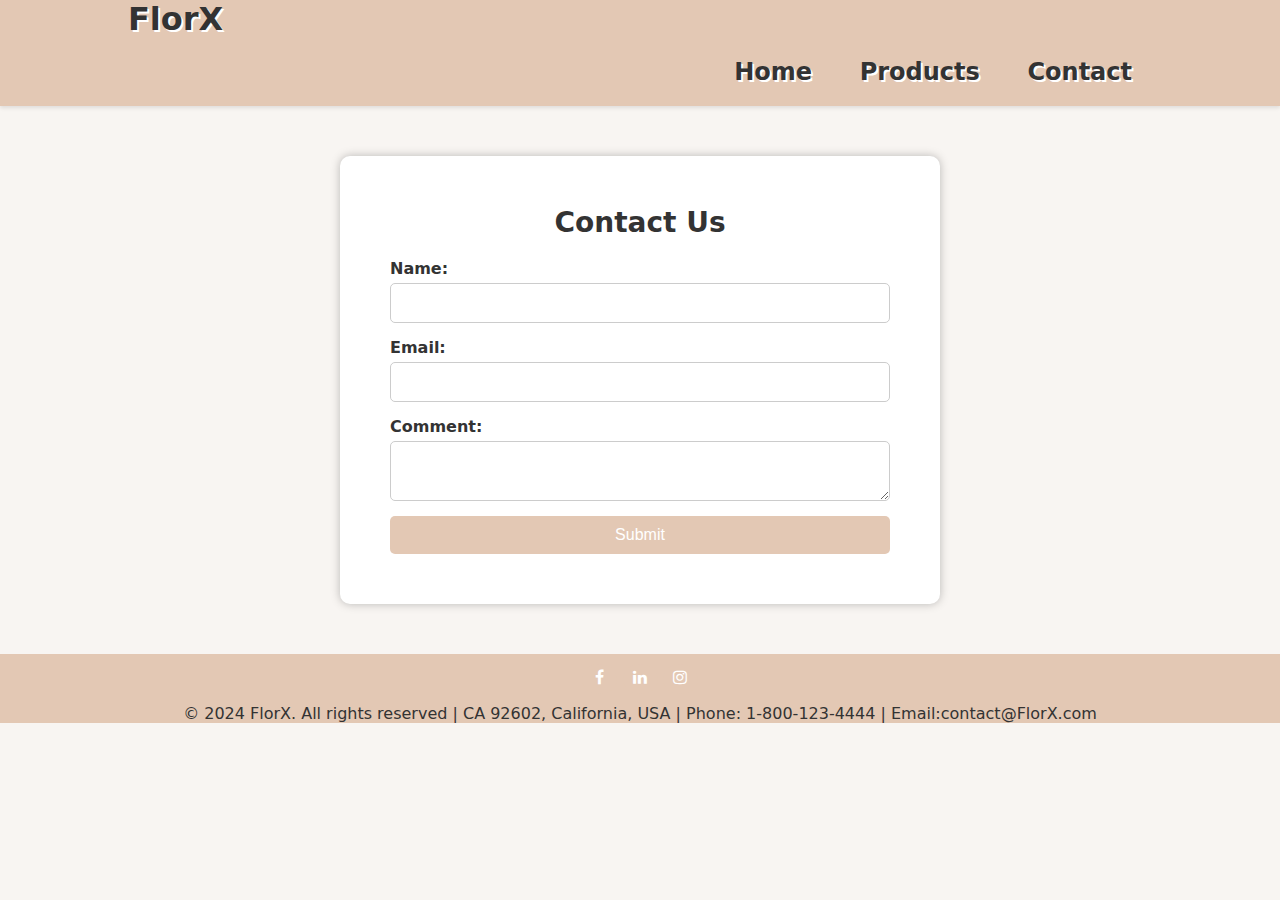
==== contact.html @ 0324256b "first commit" ====
<!DOCTYPE html>
<html>

<head>
  <meta charset="utf-8">
  <meta name="viewport" content="width=device-width">
  <title>Contact</title>
  <link href="style.css" rel="stylesheet" type="text/css" />
  <link rel="stylesheet" href="https://cdnjs.cloudflare.com/ajax/libs/font-awesome/4.7.0/css/font-awesome.min.css">
</head>

<body>
  <header>
    <div class="menu-toggle">
      <i class="fa fa-bars" onClick="clickMenu()"></i>
    </div>
    <nav>
      <div class="container">
        <h1 class="logo">FlorX</h1>
        <ul id="nav-links">
          <li><a href="index.html">Home</a></li>
          <li><a href="products.html">Products</a></li>
          <li><a href="contact.html">Contact</a></li>
        </ul>
      </div>
    </nav>
  </header>

  <section id="contact">
    <h2>Contact Us</h2>
    <form action="submit.php" method="post">
      <label for="name">Name:</label>
      <input type="text" id="name" name="name" required>

      <label for="email">Email:</label>
      <input type="email" id="email" name="email" required>

      <label for="comment">Comment:</label>
      <textarea id="comment" name="comment"></textarea>

      <button type="submit">Submit</button>
    </form>
  </section>

  <footer class="footer">
    <a href="https://www.facebook.com" class="fa fa-facebook" aria-label="facebook link"></a>
    <a href="https://www.linkedin.com" class="fa fa-linkedin" aria-label="linkedin link"></a>
    <a href="https://www.instagram.com" class="fa fa-instagram" aria-label="instagram link"></a>
    <p>© 2024 FlorX. All rights reserved | CA 92602, California, USA | Phone: 1-800-123-4444 | Email:contact@FlorX.com</p>
  </footer>

  <script src="script.js"></script>
</body>

</html>
---- style.css ----
*{
  margin: 0;
  padding: 0;
  box-sizing: border-box;
}

/* General styles */
a:link {
  color: #fff;
}

a:visited {
  color: #fff;
}

a:hover {
  color: #e72151;
  /* Light pink */
}

a:active {
  color: #e72151;
}

body {
  font-family: proximanova, -apple-system, BlinkMacSystemFont, "Segoe UI", Roboto, system-ui, "Helvetica Neue", Arial, sans-serif;
  margin: 0;
  padding: 0;
  background-color: #f8f5f2;
  /* Light beige background */
  color: #333;
  /* Dark color */
}

.container {
  width: 80%;
  margin: 0 auto;
}

/* Header styles */
header {
  background-color: #e3c8b4;
  /* Soft peach color */
  box-shadow: 0 2px 4px rgba(0, 0, 0, 0.1);
  position: relative;
  z-index: 1;
}

#nav-links {
  list-style: none;
  padding: 0;
  margin: 0;
  text-align: right;
  font-size: 24px;
  z-index: 1000;
  text-shadow: 2px 2px 0 white; 
}

#nav-links li {
  display: inline-block;
  margin: 20px;
}

#nav-links li a {
  text-decoration: none;
  color: #333;
  font-weight: bold;
  transition: color 0.4s ease;
}

#nav-links li a:hover {
  color: #af6b51;
  /* Dark peach color */
}

.menu-toggle {
  display: none;
  /* Initially hide on larger screens */
}

.menu-toggle i {
  font-size: 32px;
  color: #333;
  cursor: pointer;
}

.logo {
  margin: 0;
  font-size: 32px;
  color: #333;
  z-index: 3;
  position: relative;
  text-shadow: 2px 2px 0 white; 
}



/* Hero section */
header.hero {
  position: relative; 
  overflow: hidden; 
  height: 100vh;
}

#hero-video {
  position: absolute;
  top: 0;
  left: 0;
  width: 100%;
  height: 100%;
  object-fit: cover;
  z-index: -999; /* Lower z-index to ensure the video is behind the header and navigation */
  padding-bottom: 25px;
}

.hero .container {
  position: relative;
  z-index: 1;
  display: flex;
  flex-direction: column;
  justify-content: center;
  align-items: center;
  height: 100%; 
}

h1 {
  margin-left: 50px;
}

.hero h1 {
  font-size: 72px;
  margin-bottom: 25px;
  color: #333;
  z-index: 2;
  text-shadow: 2px 2px 0 white; 
}

.hero p {
  font-size: 24px;
  font-style: italic;
  color: #333;
  z-index: 2;
  margin-bottom: 30px;
  text-shadow: 2px 2px 0 white; 
}



/* About section */
.center {
  display: flex;
  justify-content: center;
  align-items: center;
  flex-direction: column;
  text-align: center;
  height: 100%;
}

.about {
  padding: 50px 0;
  height: 400px;
  /* Fixed height to center vertically */
}

.about h2 {
  font-size: 28px;
  margin-bottom: 20px;
  color: #af6b51;
}

.about p {
  font-size: 20px;
}
  


/* Featured products section */
.featured-products {
  padding: 50px 0;
  background-color: #fff;
}

.featured-products h2 {
  font-size: 28px;
  margin-bottom: 20px;
  color: #af6b51;
}

.flower-carousel {
  display: flex;
  overflow-x: auto;
  scroll-snap-type: x mandatory;
  -webkit-overflow-scrolling: touch;
  align-items: center;
  background-color: #f8f5f2;
  border: 2px solid #af6b51;
  border-radius: 20px;
  padding: 20px;
}

.flower-slide {
  flex: 0 0 auto;
  width: 200px;
  /* Adjust width as needed */
  scroll-snap-align: start;
  padding: 20px;
  background-color: #e3c8b4;
  margin-right: 20px;
  border-radius: 10px;
  box-shadow: 0 2px 4px rgba(0, 0, 0, 0.25);
}

.flower-slide h2 {
  font-size: 20px;
  margin-bottom: 10px;
  color: #333;
}

.flower-slide img {
  max-width: 100%;
  height: auto;
  border-radius: 10px;
  box-shadow: 0 2px 4px rgba(0, 0, 0, 0.25);
}



/* PRODUCT SECTION */
#flower-container {
  display: flex;
  flex-wrap: wrap;
  gap: 20px;
  width: 100%;
  justify-content: center;
}

.flower {
  background-color: white;
  border-radius: 10px;
  box-shadow: 0 2px 4px rgba(0, 0, 0, 0.25);
  margin-bottom: 20px;
  transition: transform 0.5s ease;
  flex: 0 0 calc(50% - 30px);
}

.flower:hover {
  transform: translateY(-5px);
}

.flower .slidetxt {
  padding: 25px;
}

.flower h2 {
  font-size: 24px;
  color: #333333;
  margin-bottom: 10px;
}

.flower p {
  font-size: 16px;
  color: #666666;
  margin-bottom: 5px;
}

img {
  height: 5%;
  width: 45%;
}


/* CONTACT PAGE */
#contact {
  background-color: #fff;
  padding: 50px;
  margin: 50px auto;
  width: 80%;
  max-width: 600px;
  border-radius: 10px;
  box-shadow: 0 0 10px rgba(0, 0, 0, 0.25);
}

#contact h2 {
  font-size: 28px;
  color: #333;
  margin-bottom: 20px;
  text-align: center;
}

#contact form {
  display: flex;
  flex-direction: column;
}

#contact label {
  font-weight: bold;
  margin-bottom: 5px;
}

#contact input,
#contact textarea {
  padding: 10px;
  margin-bottom: 15px;
  border-radius: 5px;
  border: 1px solid #ccc;
  font-size: 16px;
}

#contact button {
  background-color: #e3c8b4;
  color: #fff;
  padding: 10px 20px;
  border: none;
  border-radius: 5px;
  cursor: pointer;
  font-size: 16px;
  transition: background-color 0.3s ease;
}

#contact button:hover {
  background-color: #af6b51;
}



/* Footer styles */
.footer {
  background-color: #e3c8b4;
  /* Soft peach color */
  padding: 30px 0;
  text-align: center;
}

.footer p {
  margin-top: 10px;
  margin-bottom: 0;
}

.footer {
  list-style: none;
  padding: 0;
  margin: 0;
}

.footer .fa {
  margin-top: 10px;
  width: 35px;
  height: 30px;
  border-radius: 50%;
  background-color: #e3c8b4;
  padding: 5px;
  transition: transform 0.3s ease;
  text-decoration: none;
}

.footer .fa:hover {
  transform: scale(1.2);
}

  
  


/* Media queries for tablets */
@media (max-width: 768px) {
    
  .flower-container {
    grid-template-columns: repeat(2, 1fr);
  }

  .container {
    width: 100%;
  }

  .hero {
    height: 250px;
  }

  .hero h1 {
    font-size: 32px;
    margin-bottom: 10px;
  }

  .hero p {
    font-size: 20px;
  }

  .about h2 {
    font-size: 20px;
  }

  .about p {
    font-size: 16px;
  }

  .featured-products h2 {
    font-size: 20px;
  }

  .social-links li a img {
    width: 25px;
    height: 25px;
  }

  .menu-toggle {
    display: block;
    position: absolute;
    top: 20px;
    right: 20px;
    z-index: 3;
    text-shadow: 2px 2px 0 white; 
  }

  #nav-links {
    z-index: 1000;
    display: none;
    position: absolute;
    top: 70px;
    right: 20px;
    background-color: #fff;
    border: 2px solid #af6b51;
    border-radius: 10px;
    padding: 10px;
  }

  #nav-links li {
    display: block;
    margin: 10px 0;
  }

  .menu-toggle.active #nav-links {
    display: block;
  }

  nav.active #nav-links {
    display: block;
  }

  nav #nav-links {
    display: none;
  }
  /* .logo {
    padding-bottom: 20px;
  } */
}
  
  
  


/* Media queries for phones */
@media (max-width: 480px) {
  
  .flower-container {
    display: block;
  }

  .flower {
    flex: 0 0 calc(100% - 20px);
    max-width: calc(100% - 20px);
  }

  .container {
    width: 100%;
  }

  .hero {
    height: 250px;
  }

  .hero h1 {
    font-size: 32px;
    margin-bottom: 10px;
  }

  .hero p {
    font-size: 20px;
  }

  .about h2 {
    font-size: 20px;
  }

  .about p {
    font-size: 16px;
  }

  .featured-products h2 {
    font-size: 20px;
  }

  .social-links li a img {
    width: 25px;
    height: 25px;
  }

  .menu-toggle {
    display: block;
    position: absolute;
    top: 20px;
    right: 20px;
    z-index: 3;
    text-shadow: 2px 2px 0 white; 
  }

  #nav-links {
    z-index: 1000;
    display: none;
    position: absolute;
    top: 70px;
    right: 20px;
    background-color: #fff;
    border: 2px solid #af6b51;
    border-radius: 10px;
    padding: 10px;
  }

  #nav-links li {
    display: block;
    margin: 10px 0;
  }

  .menu-toggle.active #nav-links {
    display: block;
  }

  nav.active #nav-links {
    display: block;
  }

  nav #nav-links {
    display: none;
  }
}
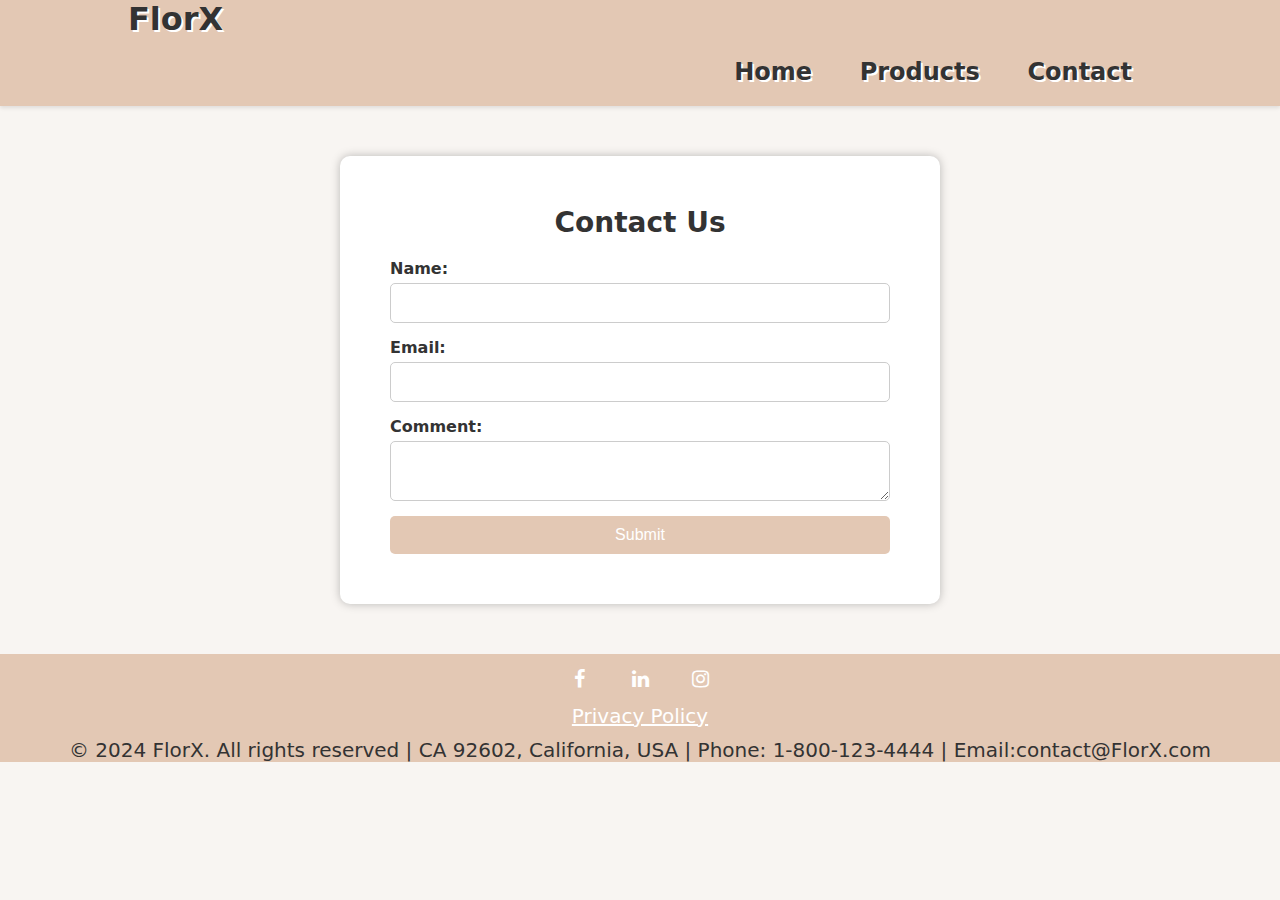
==== commit 892fe8e7: "contact form validation and footer modifications" ====
--- a/contact.html
+++ b/contact.html
@@ -1,11 +1,11 @@
 <!DOCTYPE html>
-<html>
+<html lang="en">
 
 <head>
   <meta charset="utf-8">
   <meta name="viewport" content="width=device-width">
   <title>Contact</title>
-  <link href="style.css" rel="stylesheet" type="text/css" />
+  <link href="style.css" rel="stylesheet" type="text/css">
   <link rel="stylesheet" href="https://cdnjs.cloudflare.com/ajax/libs/font-awesome/4.7.0/css/font-awesome.min.css">
 </head>
 
@@ -16,7 +16,7 @@
     </div>
     <nav>
       <div class="container">
-        <h1 class="logo">FlorX</h1>
+        <a href="index.html" class="logo">FlorX</a>
         <ul id="nav-links">
           <li><a href="index.html">Home</a></li>
           <li><a href="products.html">Products</a></li>
@@ -28,24 +28,28 @@
 
   <section id="contact">
     <h2>Contact Us</h2>
-    <form action="submit.php" method="post">
+    <form id="contact-form">
       <label for="name">Name:</label>
-      <input type="text" id="name" name="name" required>
+      <input type="text" id="name" name="name">
 
       <label for="email">Email:</label>
-      <input type="email" id="email" name="email" required>
+      <input type="email" id="email" name="email">
 
       <label for="comment">Comment:</label>
-      <textarea id="comment" name="comment"></textarea>
+      <textarea id="comment" name="comment" ></textarea>
 
       <button type="submit">Submit</button>
+
+      <div id="formMessage"></div>
     </form>
   </section>
+
 
   <footer class="footer">
     <a href="https://www.facebook.com" class="fa fa-facebook" aria-label="facebook link"></a>
     <a href="https://www.linkedin.com" class="fa fa-linkedin" aria-label="linkedin link"></a>
     <a href="https://www.instagram.com" class="fa fa-instagram" aria-label="instagram link"></a>
+    <p><a href="privacy_policy.html">Privacy Policy</a></p>
     <p>© 2024 FlorX. All rights reserved | CA 92602, California, USA | Phone: 1-800-123-4444 | Email:contact@FlorX.com</p>
   </footer>
 
--- a/style.css
+++ b/style.css
@@ -4,7 +4,7 @@
   box-sizing: border-box;
 }
 
-/* General styles */
+/* GENERAL STYLES */
 a:link {
   color: #fff;
 }
@@ -14,8 +14,7 @@
 }
 
 a:hover {
-  color: #e72151;
-  /* Light pink */
+  color: #e72151; /* Light pink */
 }
 
 a:active {
@@ -26,10 +25,8 @@
   font-family: proximanova, -apple-system, BlinkMacSystemFont, "Segoe UI", Roboto, system-ui, "Helvetica Neue", Arial, sans-serif;
   margin: 0;
   padding: 0;
-  background-color: #f8f5f2;
-  /* Light beige background */
-  color: #333;
-  /* Dark color */
+  background-color: #f8f5f2; /* Light beige background */
+  color: #333; /* Dark color */
 }
 
 .container {
@@ -37,13 +34,23 @@
   margin: 0 auto;
 }
 
-/* Header styles */
+/* HEADER STYLES */
 header {
-  background-color: #e3c8b4;
-  /* Soft peach color */
+  background-color: #e3c8b4; /* Soft peach color */
   box-shadow: 0 2px 4px rgba(0, 0, 0, 0.1);
   position: relative;
   z-index: 1;
+}
+
+.logo {
+  text-decoration: none;
+  color: #333 !important;
+  font-size: 32px;
+  font-weight: bold;
+  margin: 0;
+  z-index: 3;
+  position: relative;
+  text-shadow: 2px 2px 0 white;
 }
 
 #nav-links {
@@ -69,13 +76,11 @@
 }
 
 #nav-links li a:hover {
-  color: #af6b51;
-  /* Dark peach color */
+  color: #af6b51; /* Dark peach color */
 }
 
 .menu-toggle {
-  display: none;
-  /* Initially hide on larger screens */
+  display: none; /* Initially hide on larger screens */
 }
 
 .menu-toggle i {
@@ -95,7 +100,7 @@
 
 
 
-/* Hero section */
+/* HERO SECTION */
 header.hero {
   position: relative; 
   overflow: hidden; 
@@ -129,7 +134,7 @@
 
 .hero h1 {
   font-size: 72px;
-  margin-bottom: 25px;
+  margin-bottom: 50px;
   color: #333;
   z-index: 2;
   text-shadow: 2px 2px 0 white; 
@@ -146,7 +151,7 @@
 
 
 
-/* About section */
+/* ABOUT SECTION */
 .center {
   display: flex;
   justify-content: center;
@@ -158,8 +163,7 @@
 
 .about {
   padding: 50px 0;
-  height: 400px;
-  /* Fixed height to center vertically */
+  height: 400px; 
 }
 
 .about h2 {
@@ -174,7 +178,7 @@
   
 
 
-/* Featured products section */
+/* FEATURE PRODUCTS STYLES*/
 .featured-products {
   padding: 50px 0;
   background-color: #fff;
@@ -200,8 +204,7 @@
 
 .flower-slide {
   flex: 0 0 auto;
-  width: 200px;
-  /* Adjust width as needed */
+  width: 250px; /* Adjust the width to fit */
   scroll-snap-align: start;
   padding: 20px;
   background-color: #e3c8b4;
@@ -218,7 +221,9 @@
 
 .flower-slide img {
   max-width: 100%;
+  max-height: 100%;
   height: auto;
+  width: auto;
   border-radius: 10px;
   box-shadow: 0 2px 4px rgba(0, 0, 0, 0.25);
 }
@@ -227,20 +232,20 @@
 
 /* PRODUCT SECTION */
 #flower-container {
-  display: flex;
-  flex-wrap: wrap;
+  display: grid;
+  grid-template-columns: repeat(3, 1fr);
+  grid-template-rows: repeat(4, auto);
+  justify-content: center;
   gap: 20px;
-  width: 100%;
-  justify-content: center;
+  margin-top: 20px; 
+  margin-bottom: 50px;
 }
 
 .flower {
-  background-color: white;
+  background-color: #fff;
   border-radius: 10px;
   box-shadow: 0 2px 4px rgba(0, 0, 0, 0.25);
-  margin-bottom: 20px;
   transition: transform 0.5s ease;
-  flex: 0 0 calc(50% - 30px);
 }
 
 .flower:hover {
@@ -263,9 +268,13 @@
   margin-bottom: 5px;
 }
 
-img {
-  height: 5%;
-  width: 45%;
+.flower img {
+  max-width: 100%;
+  max-height: 50%; 
+  height: auto;
+  width: auto;
+  border-radius: 10px;
+  box-shadow: 0 2px 4px rgba(0, 0, 0, 0.25);
 }
 
 
@@ -323,26 +332,24 @@
 
 
 
-/* Footer styles */
+/* FOOTER STYLES */
 .footer {
   background-color: #e3c8b4;
-  /* Soft peach color */
-  padding: 30px 0;
+  padding: 50px 0;
   text-align: center;
+  list-style: none;
+  padding: 0;
+  margin: 0;
 }
 
 .footer p {
   margin-top: 10px;
   margin-bottom: 0;
-}
-
-.footer {
-  list-style: none;
-  padding: 0;
-  margin: 0;
+  font-size: 20px;
 }
 
 .footer .fa {
+  margin: 0 10px;
   margin-top: 10px;
   width: 35px;
   height: 30px;
@@ -351,6 +358,7 @@
   padding: 5px;
   transition: transform 0.3s ease;
   text-decoration: none;
+  font-size: 20px;
 }
 
 .footer .fa:hover {
@@ -374,11 +382,6 @@
 
   .hero {
     height: 250px;
-  }
-
-  .hero h1 {
-    font-size: 32px;
-    margin-bottom: 10px;
   }
 
   .hero p {
@@ -439,9 +442,15 @@
   nav #nav-links {
     display: none;
   }
-  /* .logo {
-    padding-bottom: 20px;
-  } */
+  
+  nav.active .logo {
+    display: block;
+    position: absolute;
+    top: 20px;
+    left: 20px;
+    z-index: 3;
+    text-shadow: 2px 2px 0 white; 
+  }
 }
   
   
@@ -451,13 +460,8 @@
 /* Media queries for phones */
 @media (max-width: 480px) {
   
-  .flower-container {
-    display: block;
-  }
-
-  .flower {
-    flex: 0 0 calc(100% - 20px);
-    max-width: calc(100% - 20px);
+  #flower-container {
+    grid-template-columns: repeat(1, 1fr);
   }
 
   .container {
@@ -531,4 +535,13 @@
   nav #nav-links {
     display: none;
   }
+
+  nav.active .logo {
+    display: block;
+    position: absolute;
+    top: 20px;
+    left: 20px;
+    z-index: 3;
+    text-shadow: 2px 2px 0 white; 
+  }
 }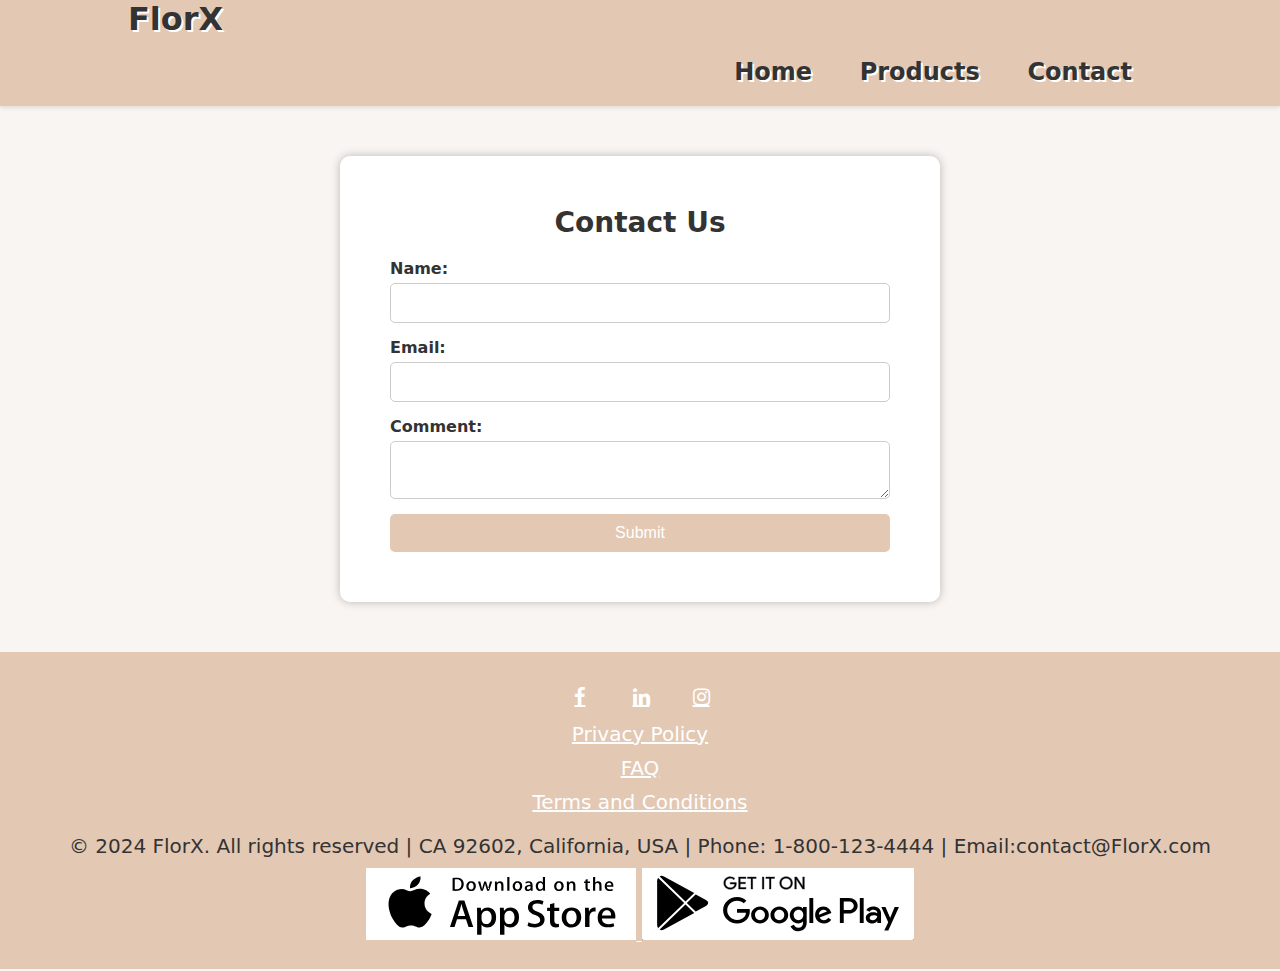
==== commit bf769923: "12th commit, adjusted footer more and added images to footer" ====
--- a/contact.html
+++ b/contact.html
@@ -46,11 +46,28 @@
 
 
   <footer class="footer">
-    <a href="https://www.facebook.com" class="fa fa-facebook" aria-label="facebook link"></a>
-    <a href="https://www.linkedin.com" class="fa fa-linkedin" aria-label="linkedin link"></a>
-    <a href="https://www.instagram.com" class="fa fa-instagram" aria-label="instagram link"></a>
-    <p><a href="privacy_policy.html">Privacy Policy</a></p>
-    <p>© 2024 FlorX. All rights reserved | CA 92602, California, USA | Phone: 1-800-123-4444 | Email:contact@FlorX.com</p>
+    <div class="footer-links">
+      <a href="https://www.facebook.com" class="fa fa-facebook" aria-label="facebook link"></a>
+      <a href="https://www.linkedin.com" class="fa fa-linkedin" aria-label="linkedin link"></a>
+      <a href="https://www.instagram.com" class="fa fa-instagram" aria-label="instagram link"></a>
+    </div>
+
+    <div class="footer-info">
+      <p><a href="privacy_policy.html">Privacy Policy</a></p>
+      <p><a href="faq.html">FAQ</a></p>
+      <p><a href="terms_conditions.html">Terms and Conditions</a></p>
+    </div>
+
+    <p> © 2024 FlorX. All rights reserved | CA 92602, California, USA | Phone: 1-800-123-4444 | Email:contact@FlorX.com</p>
+  
+    <div class="footer-app">
+      <a href="https://www.apple.com/app-store/" class="app-store-link">
+        <img src="/img/App Store.png" alt="Download on the App Store">
+      </a>
+      <a href="https://play.google.com/store/games?hl=en_US&gl=US" class="google-play-link">
+        <img src="/img/GoogPlay.png" alt="Get it on Google Play">
+      </a>
+  </div>
   </footer>
 
   <script src="script.js"></script>
--- a/style.css
+++ b/style.css
@@ -145,7 +145,7 @@
   font-style: italic;
   color: #333;
   z-index: 2;
-  margin-bottom: 30px;
+  margin-bottom: 150px;
   text-shadow: 2px 2px 0 white; 
 }
 
@@ -335,35 +335,35 @@
 /* FOOTER STYLES */
 .footer {
   background-color: #e3c8b4;
-  padding: 50px 0;
+  padding: 25px 0;
   text-align: center;
-  list-style: none;
-  padding: 0;
-  margin: 0;
+}
+
+.footer-info {
+  margin-bottom: 20px; 
 }
 
 .footer p {
   margin-top: 10px;
-  margin-bottom: 0;
-  font-size: 20px;
+  margin-bottom: 10px; 
+  font-size: 20px; 
 }
 
 .footer .fa {
   margin: 0 10px;
-  margin-top: 10px;
   width: 35px;
-  height: 30px;
+  height: 35px; 
   border-radius: 50%;
   background-color: #e3c8b4;
-  padding: 5px;
+  padding: 10px;
   transition: transform 0.3s ease;
-  text-decoration: none;
   font-size: 20px;
 }
 
 .footer .fa:hover {
   transform: scale(1.2);
 }
+
 
   
   
